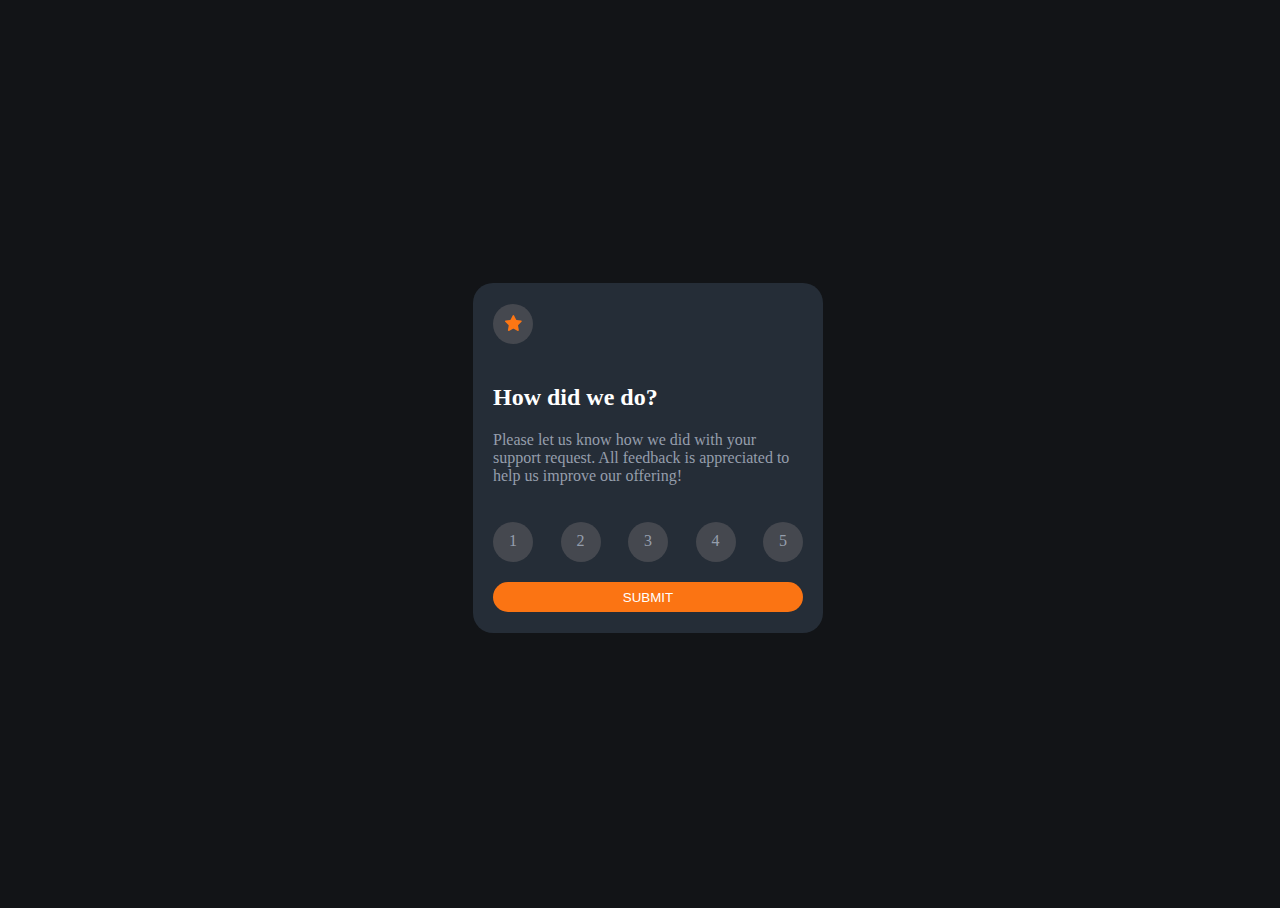
==== index.html @ 9b80345a "push part to test layout in mobile" ====
<!DOCTYPE html>
<html lang="en">

<head>
  <meta charset="UTF-8">
  <meta name="viewport" content="width=device-width, initial-scale=1.0">
  <!-- displays site properly based on user's device -->

  <link rel="icon" type="image/png" sizes="32x32" href="./images/favicon-32x32.png">
  <link rel="stylesheet" href="/index.css">

  <title>Frontend Mentor | Interactive rating component</title>
</head>

<body>
  <div class="container">
    <div class="content-box">
      <div>
        <div class="icon-box"><img style="margin-top: 11px;" src="images/icon-star.svg" /></div>
      </div>
      <div>
        <h2 class="header-title">How did we do?</h2>
        <p>Please let us know how we did with your support request. All feedback is appreciated to help us improve our
          offering!</p>
      </div>
      <div class="rate-number">
        <div><p>1</p></div>
        <div><p>2</p></div>
        <div><p>3</p></div>
        <div><p>4</p></div>
        <div><p>5</p></div>
      </div>
      <div style="align-self: center; width: 100%;"><button class="btn-submit">SUBMIT</button></div>
    </div>
  </div>
</body>

</html>
---- index.css ----
.attribution {
    font-size: 11px;
    text-align: center;
}

.attribution a {
    color: hsl(228, 45%, 44%);
}

html, body {
    width: 100vw;
    height: 100vh;
    background-color: hsl(216, 12%, 8%);
}

.content-box {
    max-width: 310px;
    max-height: 350px;
    width: 100%;
    height: 100%;
    background-color: hsl(213, 19%, 18%);
    border-radius: 20px;
    display: flex;
    flex-direction: column;
    justify-content: space-evenly;
    padding: 0px 20px 0px;
}

.container {
    align-items: center;
    display: flex;
    justify-content: center;
    height: 100%;
    width: 100%;
}

.btn-submit {
    background-color: hsl(25, 97%, 53%);
    color: white;
    border: none;
    width: 100%;
    height: 30px;
    border-radius: 25px;
}

.rate-number {
    display: flex;
    flex-direction: row;
    justify-content: space-evenly;
    justify-content: space-between;
}

.header-title {
    color: white;
}

p, .rate-number p {
    color: hsl(217, 12%, 63%);
}

.rate-number div, .icon-box {
    border-radius: 20px;
    width: 40px;
    height: 40px;
    background-color: hsl(224, 7%, 29%);
    text-align: center;
}

.rate-number p {
    margin-top: 10px;
}

/* .icon-box {
    border-radius: 20px;
    width: 30px;
    height: 30px;
    background-color: hsl(224, 7%, 29%);
    text-align: center;
} */
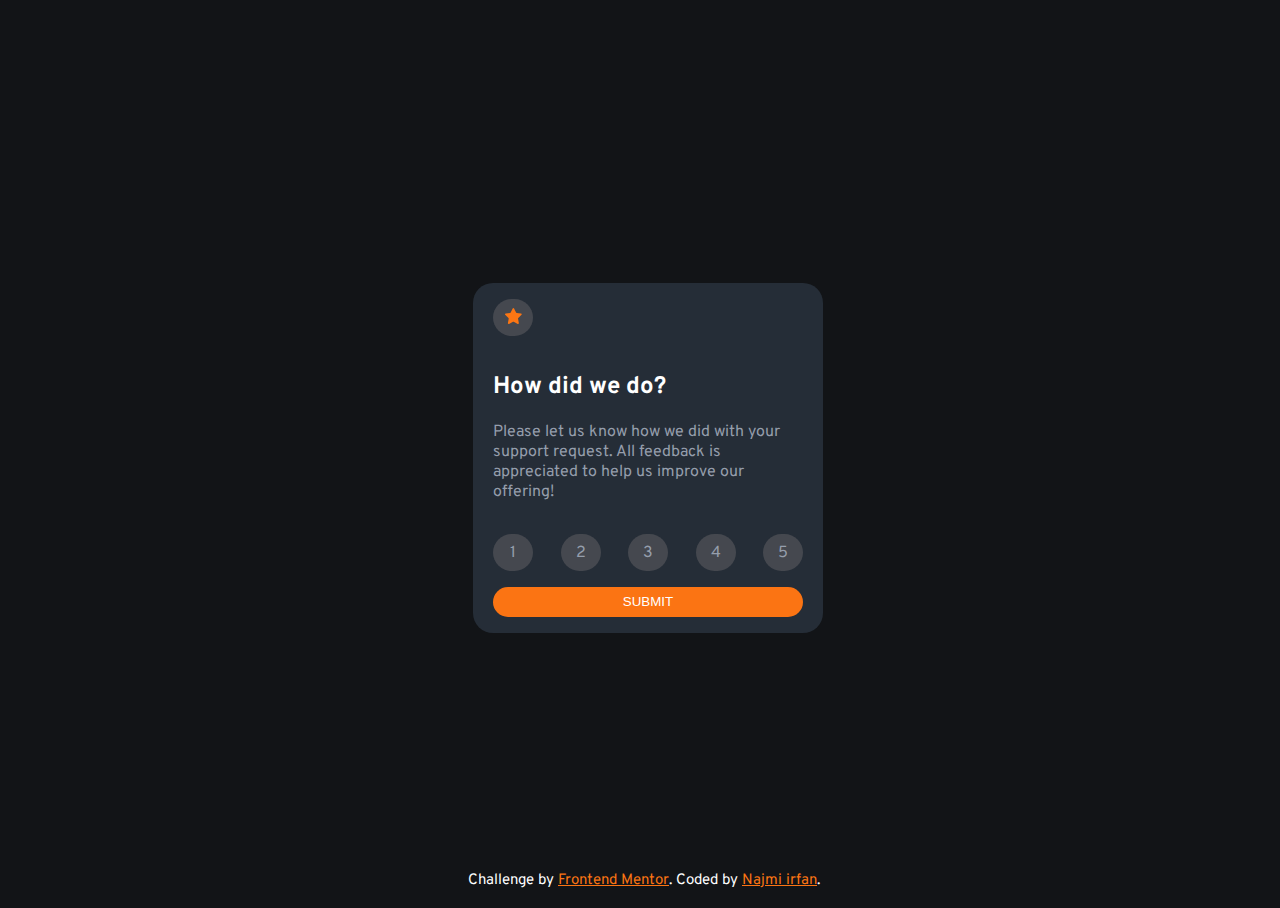
==== commit b46b8e33: "completed the rest of progress" ====
--- a/index.html
+++ b/index.html
@@ -7,16 +7,21 @@
   <!-- displays site properly based on user's device -->
 
   <link rel="icon" type="image/png" sizes="32x32" href="./images/favicon-32x32.png">
-  <link rel="stylesheet" href="/index.css">
+  <link rel="stylesheet" href="index.css">
+  <link rel="preconnect" href="https://fonts.googleapis.com">
+  <link rel="preconnect" href="https://fonts.gstatic.com" crossorigin>
+  <link href="https://fonts.googleapis.com/css2?family=Overpass:wght@200&display=swap" rel="stylesheet">
 
   <title>Frontend Mentor | Interactive rating component</title>
 </head>
 
 <body>
   <div class="container">
-    <div class="content-box">
+
+    <!-- Rating box -->
+    <div id="rating-box" class="content-box">
       <div>
-        <div class="icon-box"><img style="margin-top: 11px;" src="images/icon-star.svg" /></div>
+        <div class="icon-box"><img src="images/icon-star.svg" /></div>
       </div>
       <div>
         <h2 class="header-title">How did we do?</h2>
@@ -24,15 +29,34 @@
           offering!</p>
       </div>
       <div class="rate-number">
-        <div><p>1</p></div>
-        <div><p>2</p></div>
-        <div><p>3</p></div>
-        <div><p>4</p></div>
-        <div><p>5</p></div>
+        <div>1</div>
+        <div>2</div>
+        <div>3</div>
+        <div>4</div>
+        <div>5</div>
       </div>
       <div style="align-self: center; width: 100%;"><button class="btn-submit">SUBMIT</button></div>
     </div>
+    <!-- Rating box -->
+
+    <!-- Thank you box -->
+    <div id="thank-you-box" class="content-box hide">
+      <div style="align-self: center; margin-top: 15px;"><img src="images/illustration-thank-you.svg" /></div>
+      <div class="rate-text-box">You selected 4 out of 5</div>
+      <div style="text-align: center;">
+        <h2 style="color: white;">Thank you!</h2>
+        <p style="color: hsl(217, 12%, 63%);">We appreciate you taking the time to give a rating. If you ever need more
+          support,
+          don’t hesitate to get in touch!</p>
+      </div>
+    </div>
+    <!-- Thank you box -->
   </div>
+  <div class="attribution">
+    Challenge by <a href="https://www.frontendmentor.io?ref=challenge" target="_blank">Frontend Mentor</a>.
+    Coded by <a href="https://najmi-irfan.netlify.app/">Najmi irfan</a>.
+  </div>
+  <script src="index.js"></script>
 </body>
 
 </html>--- a/index.css
+++ b/index.css
@@ -1,16 +1,22 @@
 .attribution {
-    font-size: 11px;
+    font-size: 15px;
     text-align: center;
+    color: white;
+    position: absolute;
+    bottom: 10px;
+    width: -webkit-fill-available;
 }
 
 .attribution a {
-    color: hsl(228, 45%, 44%);
+    color: hsl(25, 97%, 53%)
 }
 
-html, body {
+html,
+body {
     width: 100vw;
     height: 100vh;
     background-color: hsl(216, 12%, 8%);
+    font-family: 'Overpass', sans-serif;
 }
 
 .content-box {
@@ -41,6 +47,12 @@
     width: 100%;
     height: 30px;
     border-radius: 25px;
+    cursor: pointer;
+}
+
+.btn-submit:hover {
+    background-color: white;
+    color: hsl(25, 97%, 53%);
 }
 
 .rate-number {
@@ -54,26 +66,61 @@
     color: white;
 }
 
-p, .rate-number p {
+p,
+.rate-number p {
     color: hsl(217, 12%, 63%);
 }
 
-.rate-number div, .icon-box {
+.rate-number div,
+.icon-box {
     border-radius: 20px;
     width: 40px;
-    height: 40px;
+    height: 28px;
     background-color: hsl(224, 7%, 29%);
     text-align: center;
+    padding-block-start: 9px;
 }
 
 .rate-number p {
     margin-top: 10px;
 }
 
-/* .icon-box {
-    border-radius: 20px;
-    width: 30px;
-    height: 30px;
+.tick-box {
+    background-color: hsl(25, 97%, 53%)!important;
+    color: white!important;
+}
+
+.tick-text,
+.rate-number p:hover {
+    color: white;
+}
+
+.rate-number div:hover {
+    /* background-color: hsl(25, 97%, 53%); */
+    background-color: hsl(216, 12%, 54%);
+    cursor: pointer;
+    color: white
+}
+
+.rate-number div {
+    color: hsl(217, 12%, 63%);
+}
+
+.hide {
+    display: none;
+}
+
+.rate-text-box {
+    align-self: center;
+    color: hsl(25, 97%, 53%);
     background-color: hsl(224, 7%, 29%);
-    text-align: center;
+    width: 172px;
+    border-radius: 15px;
+    height: 25px;
+    text-align-last: center;
+    padding-block-start: 5px;
+}
+
+/* .rate-number p:hover {
+    color: white;
 } */